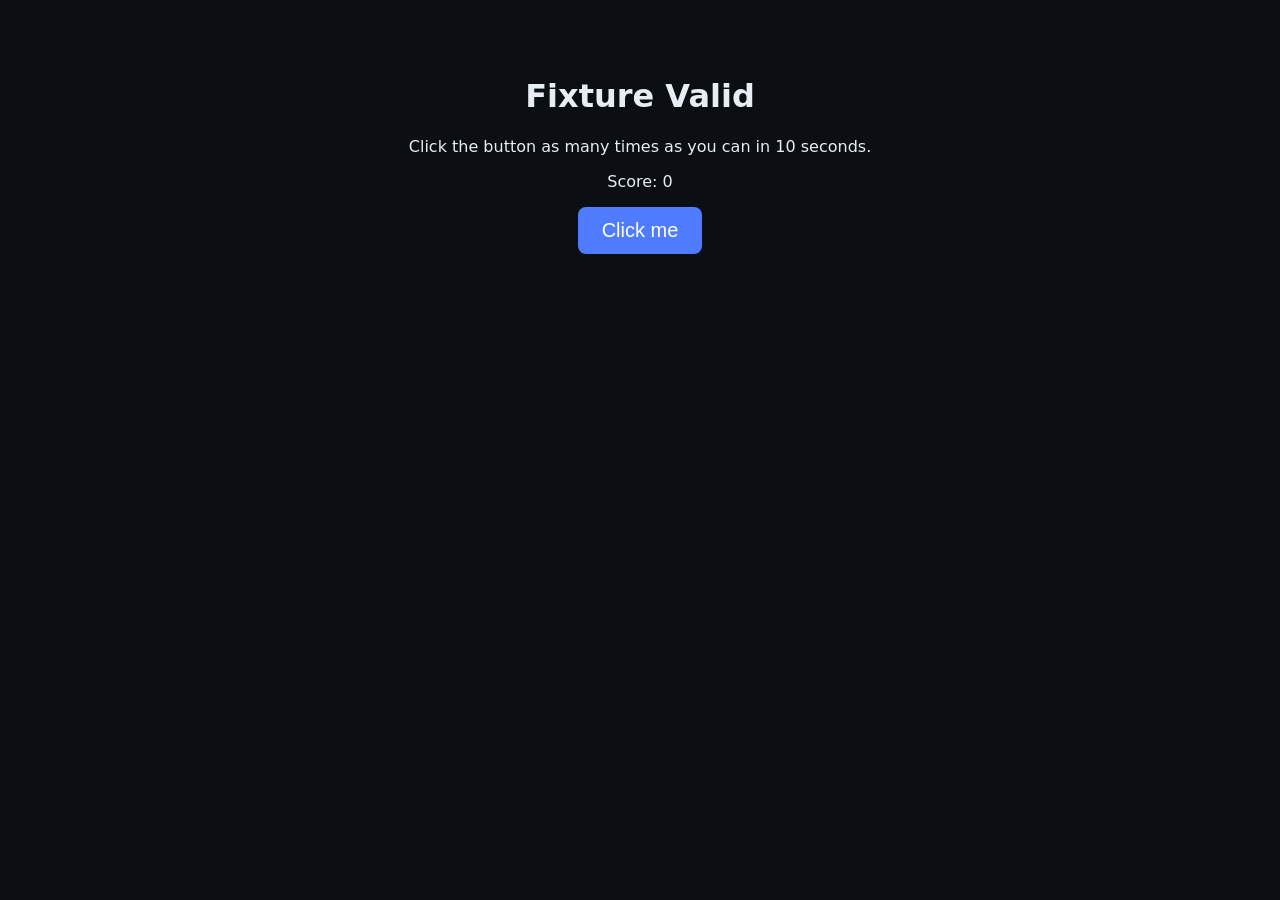
==== submissions/fixture-valid/index.html @ d5f10dae "Add valid submission fixture matching sample-game layout" ====
<!DOCTYPE html>
<html lang="en">
<head>
  <meta charset="UTF-8" />
  <title>Fixture Valid</title>
  <link rel="stylesheet" href="style.css" />
</head>
<body>
  <main>
    <h1>Fixture Valid</h1>
    <p>Click the button as many times as you can in 10 seconds.</p>
    <p>Score: <span id="score">0</span></p>
    <button id="clicker" type="button">Click me</button>
  </main>
  <script src="game.js"></script>
</body>
</html>
---- submissions/fixture-valid/style.css ----
body {
  font-family: system-ui, sans-serif;
  background: #0b0f14;
  color: #e6edf3;
  text-align: center;
  padding: 3rem 1rem;
}

button {
  font-size: 1.25rem;
  padding: 0.75rem 1.5rem;
  border-radius: 0.5rem;
  border: none;
  background: #4f7cff;
  color: white;
  cursor: pointer;
}

button:active {
  background: #3a5fd9;
}
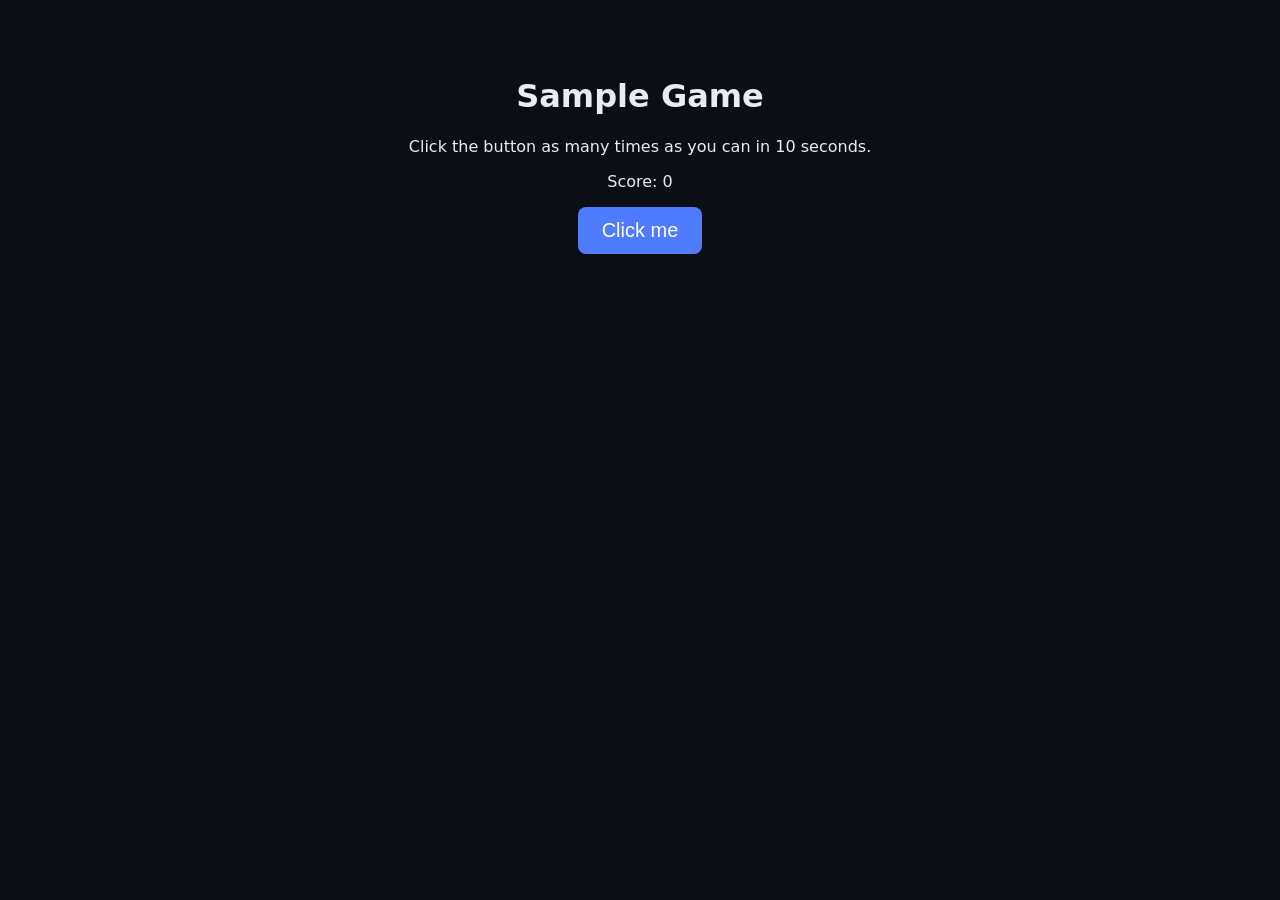
==== commit 29f6c650: "Add valid submission fixture" ====
--- a/submissions/fixture-valid/index.html
+++ b/submissions/fixture-valid/index.html
@@ -2,12 +2,12 @@
 <html lang="en">
 <head>
   <meta charset="UTF-8" />
-  <title>Fixture Valid</title>
+  <title>Sample Game</title>
   <link rel="stylesheet" href="style.css" />
 </head>
 <body>
   <main>
-    <h1>Fixture Valid</h1>
+    <h1>Sample Game</h1>
     <p>Click the button as many times as you can in 10 seconds.</p>
     <p>Score: <span id="score">0</span></p>
     <button id="clicker" type="button">Click me</button>
